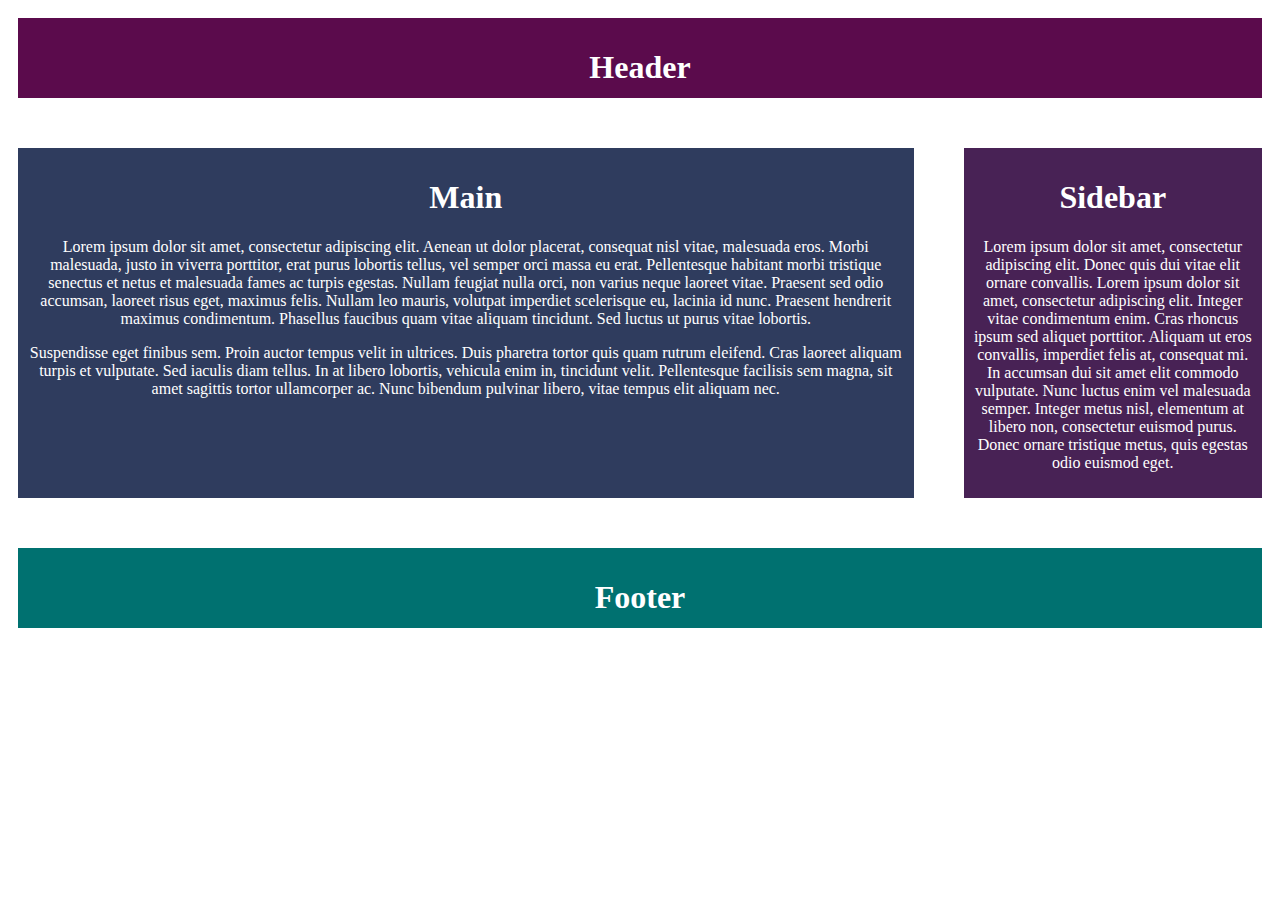
==== index.html @ c47e8dbd "init commit" ====
<!DOCTYPE html>
<html>
  <head>
    <title>Daniel Zappala</title>
    <link rel="stylesheet" href="/styles.css">
    <link href="https://fonts.googleapis.com/css?family=Source+Sans+Pro" rel="stylesheet">
    <link rel="stylesheet" href="https://cdnjs.cloudflare.com/ajax/libs/font-awesome/4.7.0/css/font-awesome.css" />
  </head>
  <body>

    <div class="container">
      <div class="header">
	<h1>Header</h1>
      </div>
      <div class="sidebar">
	<h1>Sidebar</h1>
	<p>Lorem ipsum dolor sit amet, consectetur adipiscing
	elit. Donec quis dui vitae elit ornare convallis. Lorem ipsum
	dolor sit amet, consectetur adipiscing elit. Integer vitae
	condimentum enim. Cras rhoncus ipsum sed aliquet
	porttitor. Aliquam ut eros convallis, imperdiet felis at,
	consequat mi. In accumsan dui sit amet elit commodo
	vulputate. Nunc luctus enim vel malesuada semper. Integer
	metus nisl, elementum at libero non, consectetur euismod
	purus. Donec ornare tristique metus, quis egestas odio euismod
	eget. </p>

      </div>
      <div class="main">
	<h1>Main</h1>
	<p>Lorem ipsum dolor sit amet, consectetur adipiscing
	elit. Aenean ut dolor placerat, consequat nisl vitae,
	malesuada eros. Morbi malesuada, justo in viverra porttitor,
	erat purus lobortis tellus, vel semper orci massa eu
	erat. Pellentesque habitant morbi tristique senectus et netus
	et malesuada fames ac turpis egestas. Nullam feugiat nulla
	orci, non varius neque laoreet vitae. Praesent sed odio
	accumsan, laoreet risus eget, maximus felis. Nullam leo
	mauris, volutpat imperdiet scelerisque eu, lacinia id
	nunc. Praesent hendrerit maximus condimentum. Phasellus
	faucibus quam vitae aliquam tincidunt. Sed luctus ut purus
	vitae lobortis.</p>

	<p>Suspendisse eget finibus sem. Proin auctor tempus velit in
	ultrices. Duis pharetra tortor quis quam rutrum eleifend. Cras
	laoreet aliquam turpis et vulputate. Sed iaculis diam
	tellus. In at libero lobortis, vehicula enim in, tincidunt
	velit. Pellentesque facilisis sem magna, sit amet sagittis
	tortor ullamcorper ac. Nunc bibendum pulvinar libero, vitae
	  tempus elit aliquam nec.</p>
      </div>
      <div class="footer">
	<h1>Footer</h1>
      </div>
    </div>

  </body>
</html>
---- styles.css ----
/* Color Scheme */

/* 

https://color.adobe.com/dc6a9cd68e98073387aee48ef6bcbc9d--dark-purple-color-scheme-jewel-tone-color-scheme-color-theme-10408143/edit/?copy=true&base=2&rule=Custom&selected=4&name=Copy%20of%20dc6a9cd68e98073387aee48ef6bcbc9d--dark-purple-color-scheme-jewel-tone-color-scheme&mode=rgb&rgbvalues=0.3568627450980392,0.043137254901960784,0.2980392156862745,0.2823529411764706,0.13333333333333333,0.3333333333333333,0.1843137254901961,0.23529411764705882,0.3686274509803922,0.10196078431372549,0.3333333333333333,0.403921568627451,0,0.44313725490196076,0.4392156862745098&swatchOrder=0,1,2,3,4

*/

body {
    font-size: 16px;
}

.container {
    display: grid;

    /*  Define the size and number of columns in our grid. 
    The fr unit works similar to flex:
    fr columns will share the free space in the row in proportion to their value.
    We will have 2 columns - the first will be 3x the size of the second.  */
    grid-template-columns: 3fr 1fr;

    /*  Assign the grid areas we did earlier to specific places on the grid. 
        First row is all header.
        Second row is shared between main and sidebar.
        Last row is all footer.  */
    grid-template-areas: 
        "header header"
        "main sidebar"
        "footer footer";

    /*  The gutters between each grid cell will be 60 pixels. */
    grid-gap: 50px;
}

div {
    text-align: center;
    color: #fff;
    width: 100%;
    box-sizing: border-box;
    padding: 10px;
}

.header {
    grid-area: header;
    background-color: #5B0B4C;
    height: 80px;
}

.sidebar {
    grid-area: sidebar;
    background-color: #482255;
}


.main {
    grid-area: main;
    background-color: #2F3C5E;
}

.footer {
    grid-area: footer;
    background-color: #007170;
    height: 80px;
}
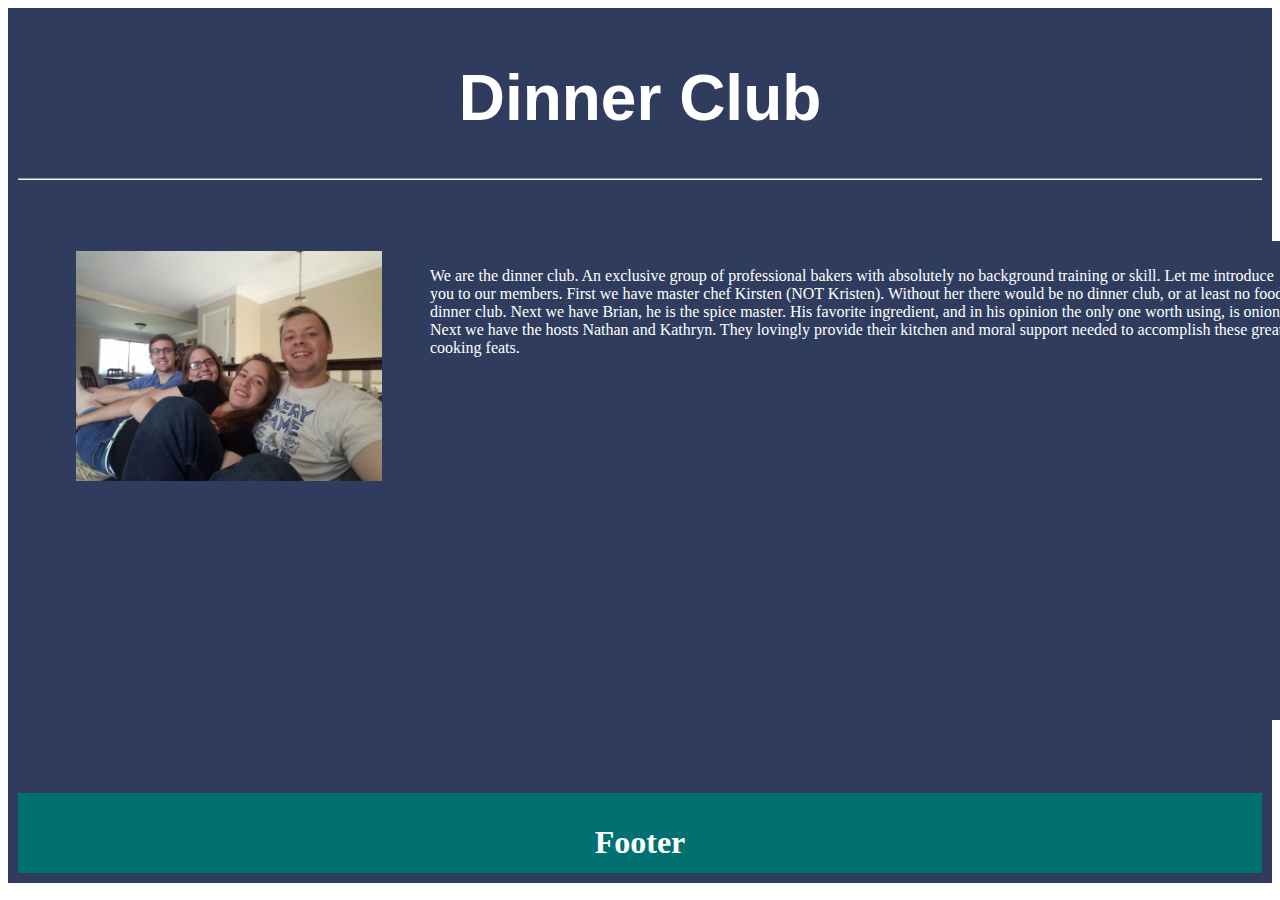
==== commit 82dd2f25: "front page starting" ====
--- a/index.html
+++ b/index.html
@@ -1,59 +1,38 @@
 <!DOCTYPE html>
 <html>
-  <head>
-    <title>Daniel Zappala</title>
+
+<head>
+    <title>Dinner Club</title>
     <link rel="stylesheet" href="/styles.css">
     <link href="https://fonts.googleapis.com/css?family=Source+Sans+Pro" rel="stylesheet">
     <link rel="stylesheet" href="https://cdnjs.cloudflare.com/ajax/libs/font-awesome/4.7.0/css/font-awesome.css" />
-  </head>
-  <body>
+</head>
+
+<body>
 
     <div class="container">
-      <div class="header">
-	<h1>Header</h1>
-      </div>
-      <div class="sidebar">
-	<h1>Sidebar</h1>
-	<p>Lorem ipsum dolor sit amet, consectetur adipiscing
-	elit. Donec quis dui vitae elit ornare convallis. Lorem ipsum
-	dolor sit amet, consectetur adipiscing elit. Integer vitae
-	condimentum enim. Cras rhoncus ipsum sed aliquet
-	porttitor. Aliquam ut eros convallis, imperdiet felis at,
-	consequat mi. In accumsan dui sit amet elit commodo
-	vulputate. Nunc luctus enim vel malesuada semper. Integer
-	metus nisl, elementum at libero non, consectetur euismod
-	purus. Donec ornare tristique metus, quis egestas odio euismod
-	eget. </p>
+        <div class="header">
+            <h1>Dinner Club</h1>
+            <hr>
+        </div>
+        <div class="main">
+            <img src="images/dinnerClub.jpg">
+                <p>
+                    We are the dinner club. An exclusive group of professional bakers with absolutely no background training or skill. Let me
+                    introduce you to our members. First we have master chef Kirsten (NOT Kristen). Without her there would
+                    be no dinner club, or at least no food at dinner club. Next we have Brian, he is the spice master. His
+                    favorite ingredient, and in his opinion the only one worth using, is onion. Next we have the hosts Nathan
+                    and Kathryn. They lovingly provide their kitchen and moral support needed to accomplish these great cooking
+                    feats.
+                </p>
 
-      </div>
-      <div class="main">
-	<h1>Main</h1>
-	<p>Lorem ipsum dolor sit amet, consectetur adipiscing
-	elit. Aenean ut dolor placerat, consequat nisl vitae,
-	malesuada eros. Morbi malesuada, justo in viverra porttitor,
-	erat purus lobortis tellus, vel semper orci massa eu
-	erat. Pellentesque habitant morbi tristique senectus et netus
-	et malesuada fames ac turpis egestas. Nullam feugiat nulla
-	orci, non varius neque laoreet vitae. Praesent sed odio
-	accumsan, laoreet risus eget, maximus felis. Nullam leo
-	mauris, volutpat imperdiet scelerisque eu, lacinia id
-	nunc. Praesent hendrerit maximus condimentum. Phasellus
-	faucibus quam vitae aliquam tincidunt. Sed luctus ut purus
-	vitae lobortis.</p>
 
-	<p>Suspendisse eget finibus sem. Proin auctor tempus velit in
-	ultrices. Duis pharetra tortor quis quam rutrum eleifend. Cras
-	laoreet aliquam turpis et vulputate. Sed iaculis diam
-	tellus. In at libero lobortis, vehicula enim in, tincidunt
-	velit. Pellentesque facilisis sem magna, sit amet sagittis
-	tortor ullamcorper ac. Nunc bibendum pulvinar libero, vitae
-	  tempus elit aliquam nec.</p>
-      </div>
-      <div class="footer">
-	<h1>Footer</h1>
-      </div>
+        </div>
+        <div class="footer">
+            <h1>Footer</h1>
+        </div>
     </div>
 
-  </body>
-</html>
+</body>
 
+</html>--- a/styles.css
+++ b/styles.css
@@ -25,11 +25,12 @@
         Last row is all footer.  */
     grid-template-areas: 
         "header header"
-        "main sidebar"
+        "main main"
         "footer footer";
 
     /*  The gutters between each grid cell will be 60 pixels. */
-    grid-gap: 50px;
+    grid-gap: 25px;
+    background-color: #2F3C5E;
 }
 
 div {
@@ -42,8 +43,14 @@
 
 .header {
     grid-area: header;
-    background-color: #5B0B4C;
-    height: 80px;
+    /* background-color: rgb(172, 143, 166); */
+    height: 150px;
+    margin:0px;
+    font-size:32px;
+    font-family: 'Segoe UI', Tahoma, Geneva, Verdana, sans-serif;
+    padding:0px;
+    text-transform: capitalize;
+   
 }
 
 .sidebar {
@@ -55,6 +62,21 @@
 .main {
     grid-area: main;
     background-color: #2F3C5E;
+    display:flex;
+    margin:3em;
+}
+
+.main p {
+    /* flex: 1fr; */
+    text-align: left;
+
+}
+
+.main img {
+    width: 50%;
+    height:50%;
+    margin-right:3em;
+
 }
 
 .footer {
@@ -63,3 +85,4 @@
     height: 80px;
 }
 
+
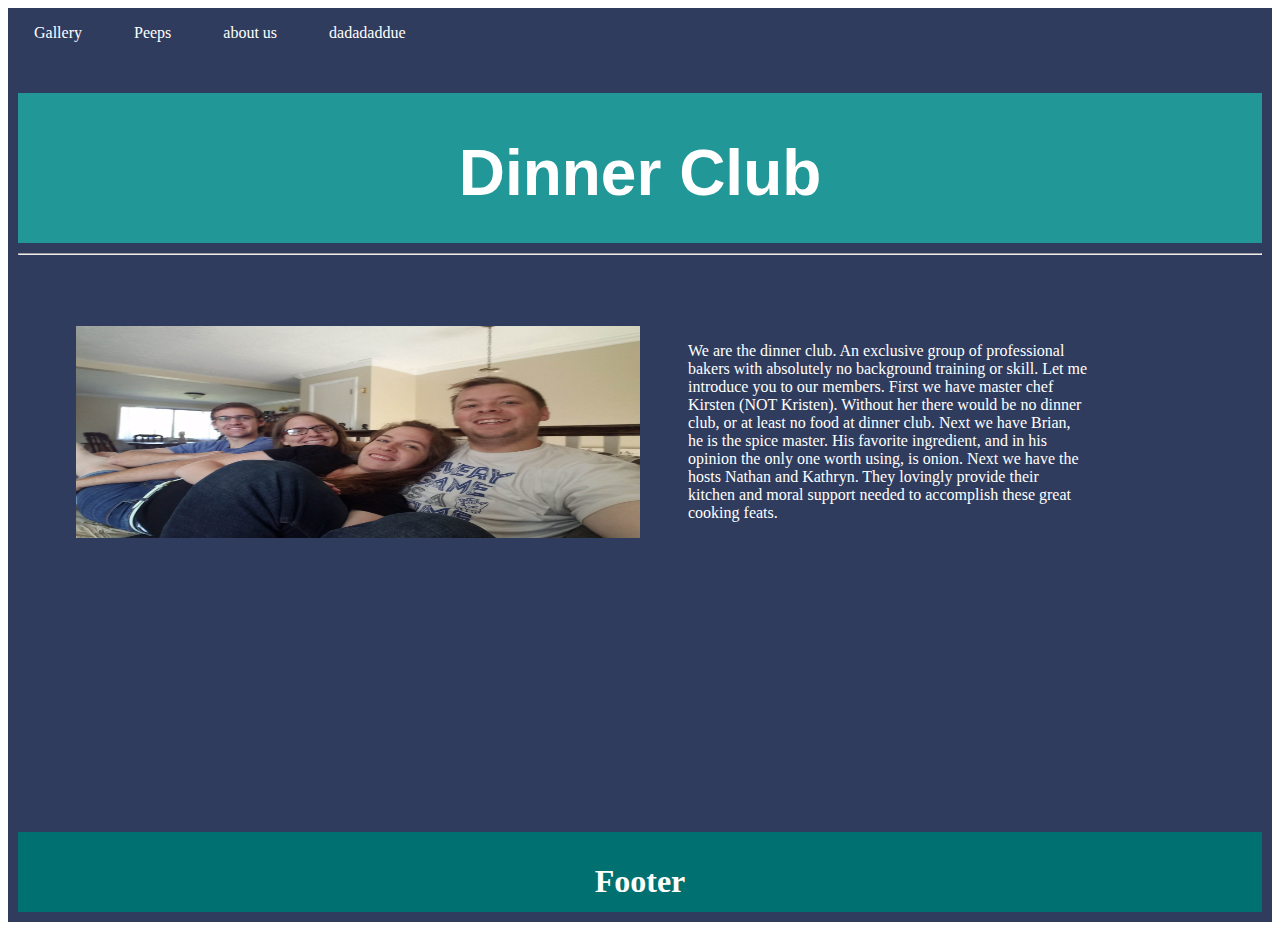
==== commit d6a65d94: "dope menu bar" ====
--- a/index.html
+++ b/index.html
@@ -9,7 +9,14 @@
 </head>
 
 <body>
-
+        <nav class="menuNav">
+                <ul>
+                    <li><a href="gallery.html">Gallery</a></li>
+                    <li><a href="gallery.html">Peeps</a></li>
+                    <li><a href="gallery.html">about us</a></li>
+                    <li><a href="gallery.html">dadadaddue</a></li>
+                </ul>
+            </nav>
     <div class="container">
         <div class="header">
             <h1>Dinner Club</h1>
--- a/styles.css
+++ b/styles.css
@@ -24,6 +24,7 @@
         Second row is shared between main and sidebar.
         Last row is all footer.  */
     grid-template-areas: 
+        "menuNav menuNav"
         "header header"
         "main main"
         "footer footer";
@@ -36,14 +37,13 @@
 div {
     text-align: center;
     color: #fff;
-    width: 100%;
+    /* width: 100%; */
     box-sizing: border-box;
     padding: 10px;
 }
-
 .header {
     grid-area: header;
-    /* background-color: rgb(172, 143, 166); */
+    background-color: rgb(34, 151, 151);
     height: 150px;
     margin:0px;
     font-size:32px;
@@ -69,6 +69,7 @@
 .main p {
     /* flex: 1fr; */
     text-align: left;
+    width: 400px;
 
 }
 
@@ -83,6 +84,36 @@
     grid-area: footer;
     background-color: #007170;
     height: 80px;
+
 }
+nav ul {
+    list-style-type: none;
+    margin: 0;
+    padding: 0;
+    overflow: hidden;
+    background-color:#2F3C5E;
+ }
+ nav li {
+    float: left;
+ 
+ }
+ nav li a {
+    display: block;
+    color:white;
+    text-align: center;
+    padding: 14px 24px;
+    text-decoration: none;
+    /* border-bottom: 2px solid #007170; */
+    margin: 2px;
+ }
+ /* Change the link color to #111 (black) on hover */
+ li a:hover {
+    /* background-color: rgb(94, 94, 138); */
+    border-bottom: 2px solid #007170;
+    margin-bottom: 0px;
+ }
+ .active {
+    background-color:rgba(10, 10, 138, 0.185);
+ }
 
 
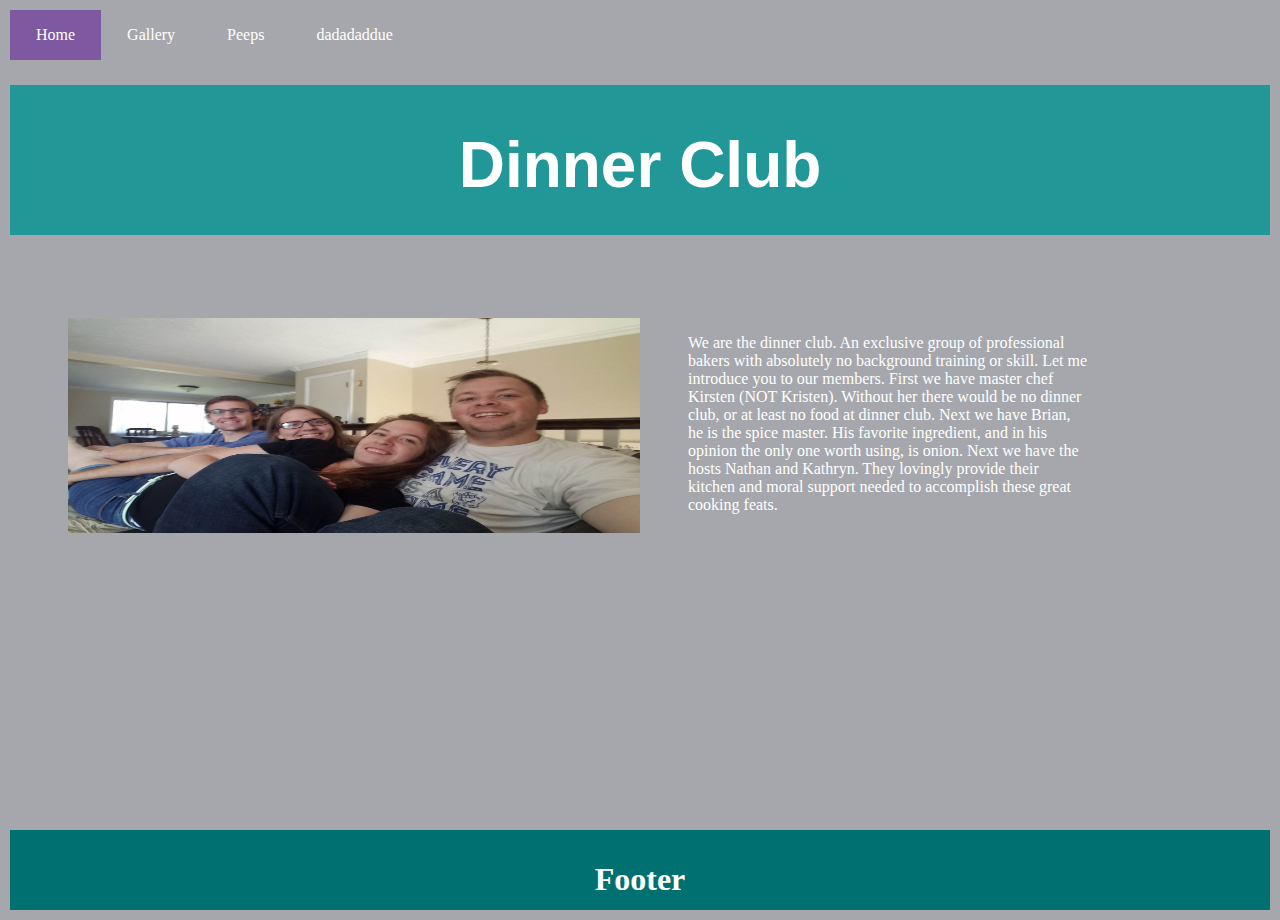
==== commit 51f8d9bf: "finish first page" ====
--- a/index.html
+++ b/index.html
@@ -9,18 +9,17 @@
 </head>
 
 <body>
-        <nav class="menuNav">
-                <ul>
-                    <li><a href="gallery.html">Gallery</a></li>
-                    <li><a href="gallery.html">Peeps</a></li>
-                    <li><a href="gallery.html">about us</a></li>
-                    <li><a href="gallery.html">dadadaddue</a></li>
-                </ul>
-            </nav>
     <div class="container">
+            <nav class="menu">
+                    <ul>
+                        <li class="active"><a href="index.html">Home</a></li>
+                        <li><a href="gallery.html">Gallery</a></li>
+                        <li><a href="gallery.html">Peeps</a></li>
+                        <li><a href="gallery.html">dadadaddue</a></li>
+                    </ul>
+                </nav>
         <div class="header">
             <h1>Dinner Club</h1>
-            <hr>
         </div>
         <div class="main">
             <img src="images/dinnerClub.jpg">
--- a/styles.css
+++ b/styles.css
@@ -8,6 +8,8 @@
 
 body {
     font-size: 16px;
+    padding:0px;
+    margin:0px;
 }
 
 .container {
@@ -24,14 +26,18 @@
         Second row is shared between main and sidebar.
         Last row is all footer.  */
     grid-template-areas: 
-        "menuNav menuNav"
+        "menu menu"
         "header header"
         "main main"
         "footer footer";
 
     /*  The gutters between each grid cell will be 60 pixels. */
     grid-gap: 25px;
-    background-color: #2F3C5E;
+    background-color: rgb(165, 167, 172);
+}
+
+.menu {
+    grid-area: menu;
 }
 
 div {
@@ -61,7 +67,7 @@
 
 .main {
     grid-area: main;
-    background-color: #2F3C5E;
+    /* background-color: #2F3C5E; */
     display:flex;
     margin:3em;
 }
@@ -86,12 +92,15 @@
     height: 80px;
 
 }
+nav {
+    width:100%;
+}
 nav ul {
     list-style-type: none;
     margin: 0;
     padding: 0;
     overflow: hidden;
-    background-color:#2F3C5E;
+    background-color: rgb(165, 167, 172);
  }
  nav li {
     float: left;
@@ -113,7 +122,7 @@
     margin-bottom: 0px;
  }
  .active {
-    background-color:rgba(10, 10, 138, 0.185);
+    background-color: rgb(126, 88, 161);
  }
 
 
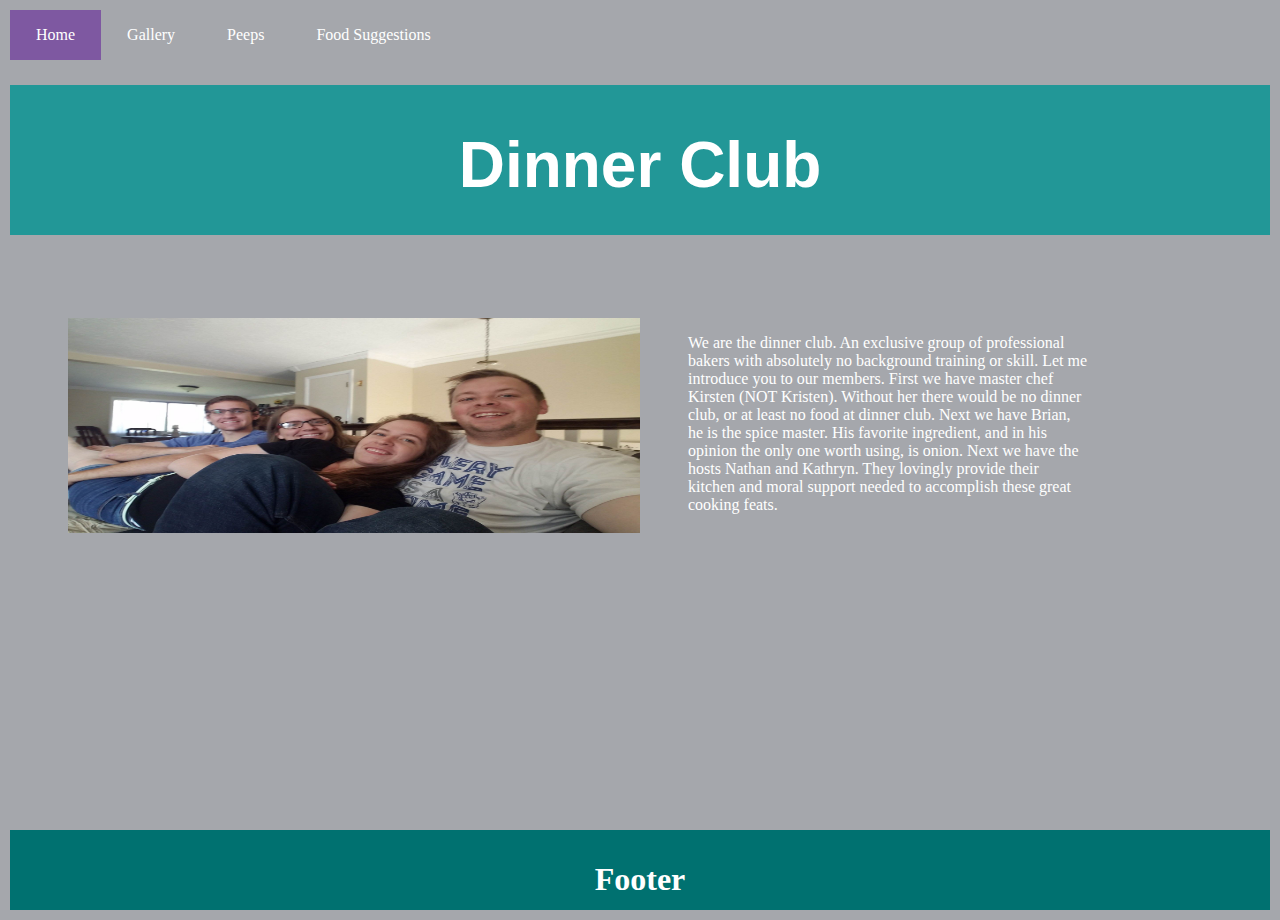
==== commit 6f139696: "links work" ====
--- a/index.html
+++ b/index.html
@@ -14,8 +14,8 @@
                     <ul>
                         <li class="active"><a href="index.html">Home</a></li>
                         <li><a href="gallery.html">Gallery</a></li>
-                        <li><a href="gallery.html">Peeps</a></li>
-                        <li><a href="gallery.html">dadadaddue</a></li>
+                        <li><a href="people.html">Peeps</a></li>
+                        <li><a href="last.html">Food Suggestions</a></li>
                     </ul>
                 </nav>
         <div class="header">
--- a/styles.css
+++ b/styles.css
@@ -125,4 +125,14 @@
     background-color: rgb(126, 88, 161);
  }
 
+ .creation{
+     display: flex;
+ }
+ .creation .img {
+     flex: 3 fr;
+ }
+ .creation .p {
+     flex: 1 fr;
+}
 
+
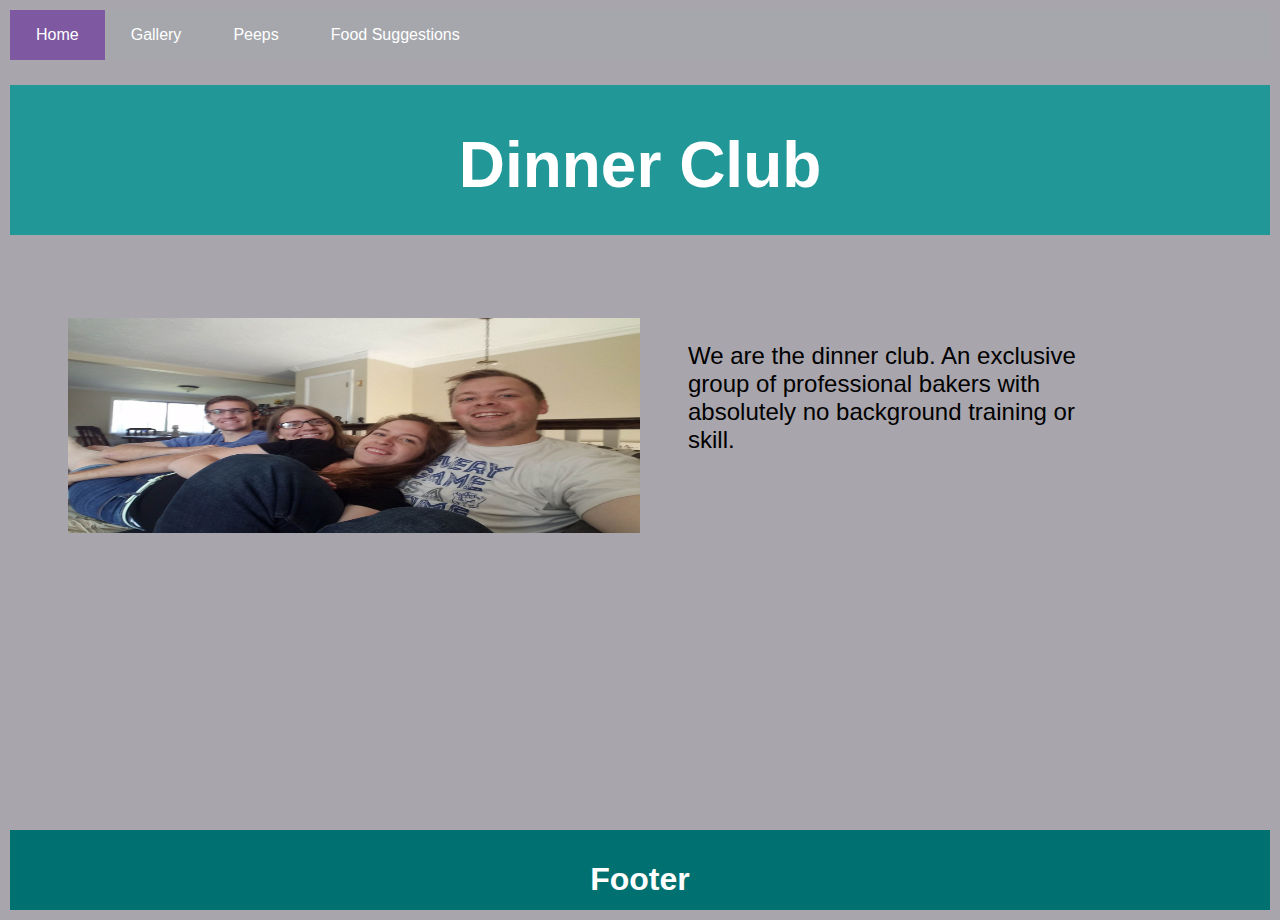
==== commit ff30c898: "tet color/font" ====
--- a/index.html
+++ b/index.html
@@ -24,12 +24,7 @@
         <div class="main">
             <img src="images/dinnerClub.jpg">
                 <p>
-                    We are the dinner club. An exclusive group of professional bakers with absolutely no background training or skill. Let me
-                    introduce you to our members. First we have master chef Kirsten (NOT Kristen). Without her there would
-                    be no dinner club, or at least no food at dinner club. Next we have Brian, he is the spice master. His
-                    favorite ingredient, and in his opinion the only one worth using, is onion. Next we have the hosts Nathan
-                    and Kathryn. They lovingly provide their kitchen and moral support needed to accomplish these great cooking
-                    feats.
+                    We are the dinner club. An exclusive group of professional bakers with absolutely no background training or skill. 
                 </p>
 
 
--- a/styles.css
+++ b/styles.css
@@ -33,7 +33,7 @@
 
     /*  The gutters between each grid cell will be 60 pixels. */
     grid-gap: 25px;
-    background-color: rgb(165, 167, 172);
+    background-color: rgb(169, 165, 172);
 }
 
 .menu {
@@ -42,10 +42,12 @@
 
 div {
     text-align: center;
-    color: #fff;
+    color: rgb(255, 255, 255);
     /* width: 100%; */
     box-sizing: border-box;
     padding: 10px;
+    font-family: 'Segoe UI', Tahoma, Geneva, Verdana, sans-serif;
+
 }
 .header {
     grid-area: header;
@@ -76,6 +78,8 @@
     /* flex: 1fr; */
     text-align: left;
     width: 400px;
+    font-size:24px;
+    color:black;
 
 }
 
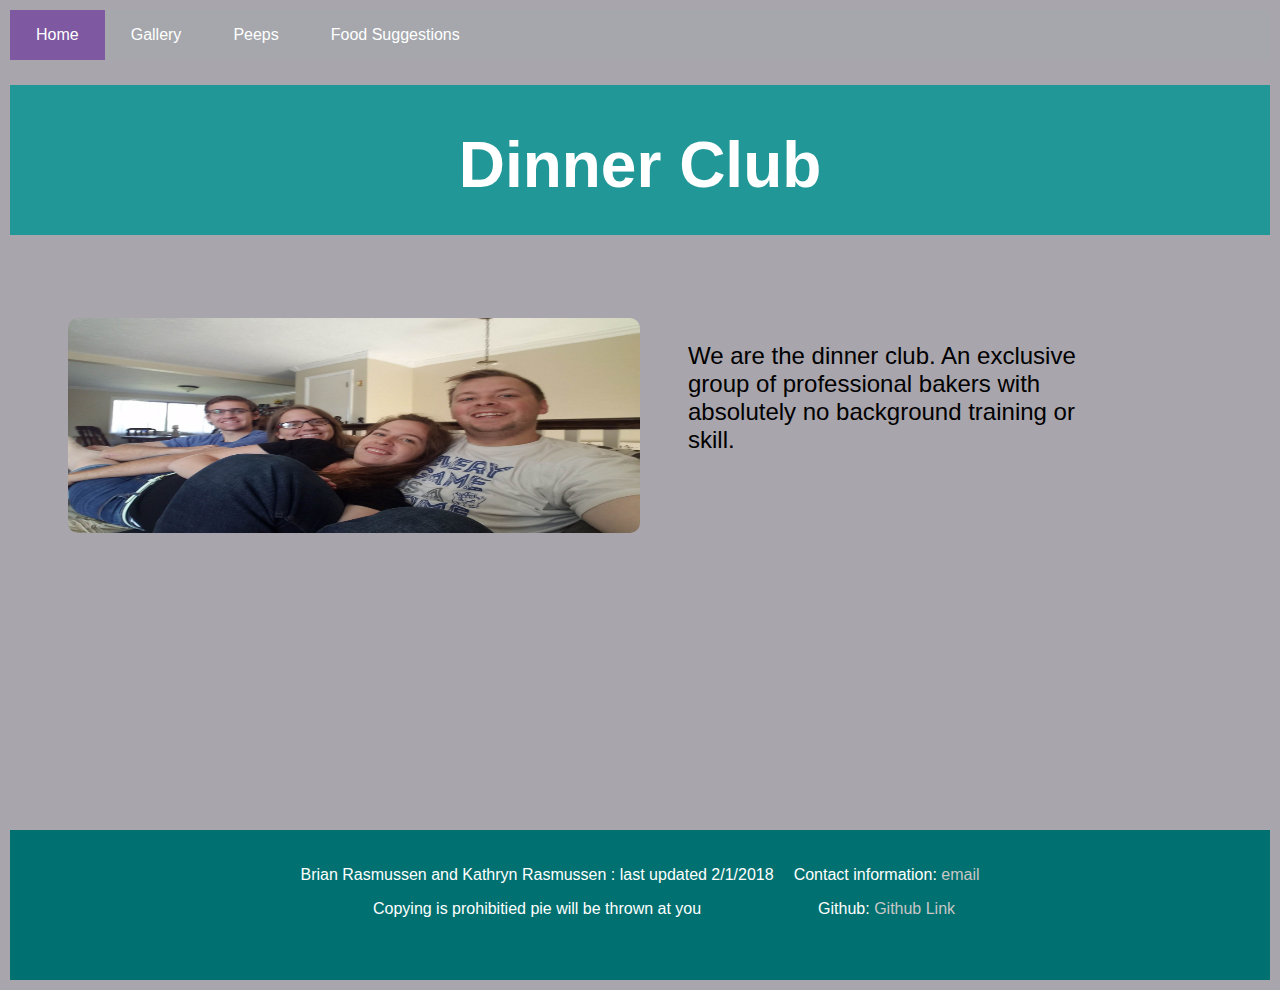
==== commit 0804f346: "last of last" ====
--- a/index.html
+++ b/index.html
@@ -10,27 +10,49 @@
 
 <body>
     <div class="container">
-            <nav class="menu">
-                    <ul>
-                        <li class="active"><a href="index.html">Home</a></li>
-                        <li><a href="gallery.html">Gallery</a></li>
-                        <li><a href="people.html">Peeps</a></li>
-                        <li><a href="last.html">Food Suggestions</a></li>
-                    </ul>
-                </nav>
+        <nav class="menu">
+            <ul>
+                <li class="active">
+                    <a href="index.html">Home</a>
+                </li>
+                <li>
+                    <a href="gallery.html">Gallery</a>
+                </li>
+                <li>
+                    <a href="people.html">Peeps</a>
+                </li>
+                <li>
+                    <a href="last.html">Food Suggestions</a>
+                </li>
+            </ul>
+        </nav>
         <div class="header">
             <h1>Dinner Club</h1>
         </div>
         <div class="main">
             <img src="images/dinnerClub.jpg">
-                <p>
-                    We are the dinner club. An exclusive group of professional bakers with absolutely no background training or skill. 
-                </p>
+            <p>
+                We are the dinner club. An exclusive group of professional bakers with absolutely no background training or skill.
+            </p>
 
 
         </div>
         <div class="footer">
-            <h1>Footer</h1>
+
+            <div>
+                <p>Brian Rasmussen and Kathryn Rasmussen : last updated 2/1/2018</p>
+                <p>Copying is prohibitied pie will be thrown at you</p>
+            </div>
+            <div>
+                <p>Contact information:
+                    <a href="mailto:brian.rasmussen55@gmail.com">
+                        email</a></p>
+                <p>Github:
+                    <a href="https://github.com/kr4of6/dinnerClub">Github Link</a>
+                </p>
+
+            </div>
+
         </div>
     </div>
 
--- a/styles.css
+++ b/styles.css
@@ -86,6 +86,7 @@
 .main img {
     width: 50%;
     height:50%;
+    border-radius: 10px;
     margin-right:3em;
 
 }
@@ -93,8 +94,17 @@
 .footer {
     grid-area: footer;
     background-color: #007170;
-    height: 80px;
-
+    height: 150px;
+    display:flex;
+    flex-direction: row;
+    width:100%;
+   justify-content: center;
+   color: rgb(199, 199, 199)
+}
+
+.footer a {
+    color:rgb(201, 198, 198);
+    text-decoration: none;
 }
 nav {
     width:100%;
@@ -128,15 +138,85 @@
  .active {
     background-color: rgb(126, 88, 161);
  }
-
- .creation{
-     display: flex;
- }
- .creation .img {
-     flex: 3 fr;
- }
- .creation .p {
-     flex: 1 fr;
-}
-
-
+.portfolio{
+    display: flex;
+    flex-direction: column;
+    flex-flow: column wrap;
+    align-items: flex-start;
+    justify-content: flex-start;
+    width: 100%;
+    height: 1100px;
+    
+}
+ .creation img{
+     height: auto;
+     width: 300px;;
+     margin: 1em;
+     border-radius: 10px;
+     box-shadow: 5px 5px 5px rgb(80, 80, 80);
+    }
+ .creation p {
+     font-size: 12px;
+     align-self: flex-start;
+     width: auto;
+}
+
+textarea {
+    width: 300px;
+    height: 75px;
+    padding: 12px 20px;
+    box-sizing: border-box;
+    border: 2px solid #ccc;
+    border-radius: 4px;
+    background-color: #f8f8f8;
+    resize: none;
+    margin:0em 1em;
+    box-shadow: 3px 3px 2px grey;
+}
+
+
+form {
+    display: flex;
+    align-content: center;
+    margin:0em 1em;
+
+}
+
+
+button{
+    padding: 0em 1em;
+    background-color: #239796;
+    border: none;
+    border-radius: 4px;
+    font-size: 32px;
+    color:white;
+    box-shadow: 3px 3px 2px grey;
+    max-height: 75px;
+}
+
+.last {
+    /* background-color: #2F3C5E; */
+    display:flex;
+    /* margin:3em; */
+    height:300px;
+    margin: auto;
+    align-content: center;
+
+}
+
+.money {
+    padding: 0em;
+    display: flex;
+    height:75px;
+    min-width: 280px;
+
+    flex-direction: column;
+    flex-flow: column wrap;
+    align-items: flex-start;
+   
+}
+
+.money div {
+    height: 30px;
+}
+
